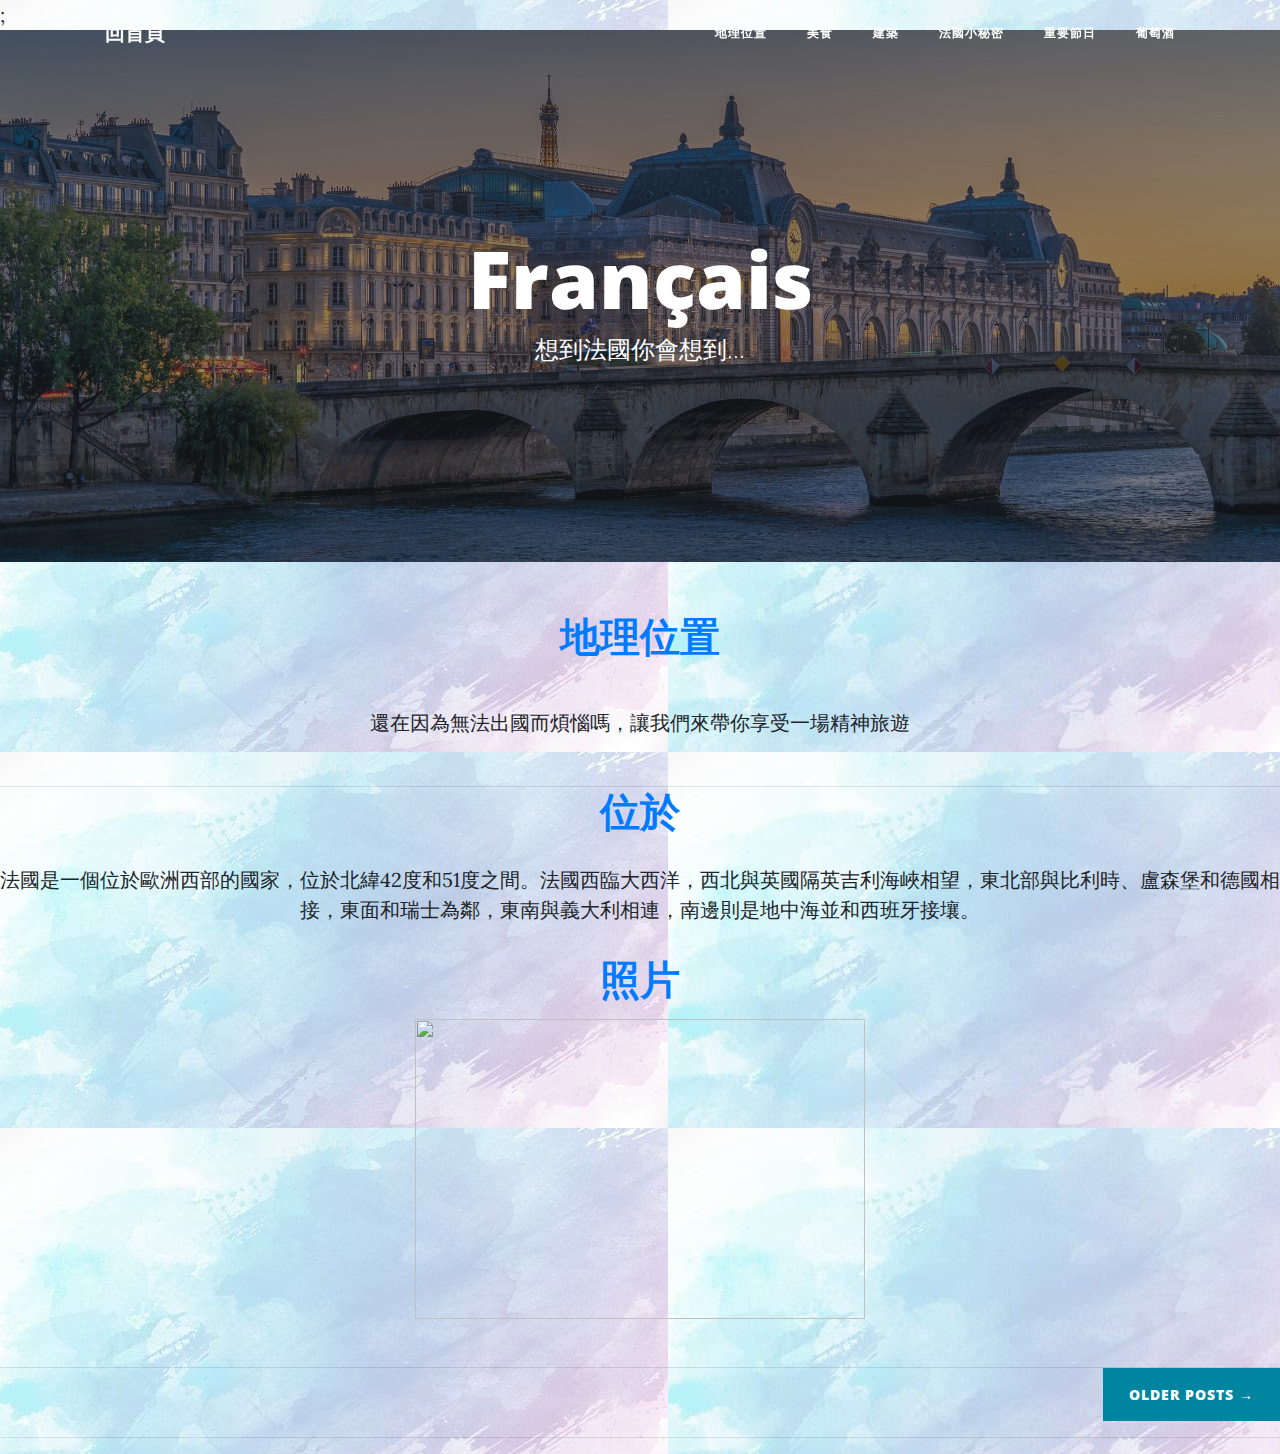
==== index.html @ 53d33a46 "no message" ====
<html lang="en"><head>

  <meta charset="utf-8">
  <meta name="viewport" content="width=device-width, initial-scale=1, shrink-to-fit=no">
  <meta name="description" content="">
  <meta name="author" content="">

  <title>French 期中報告</title>

  <!-- Bootstrap core CSS -->
  <link href="vendor/bootstrap/css/bootstrap.min.css" rel="stylesheet">

  <!-- Custom fonts for this template -->
  <link href="vendor/fontawesome-free/css/all.min.css" rel="stylesheet" type="text/css">
  <link href="https://fonts.googleapis.com/css?family=Lora:400,700,400italic,700italic" rel="stylesheet" type="text/css">
  <link href="https://fonts.googleapis.com/css?family=Open+Sans:300italic,400italic,600italic,700italic,800italic,400,300,600,700,800" rel="stylesheet" type="text/css">

  <!-- Custom styles for this template -->
  <link href="css/clean-blog.min.css" rel="stylesheet">

</head>

<body>
  <body background="img/背景.jpg"0>;

  <!-- Navigation -->
  <nav class="navbar navbar-expand-lg navbar-light fixed-top" id="mainNav">
    <div class="container">
      <a class="navbar-brand" href="https://lilia1050189.github.io/111/">回首頁</a>
      <button class="navbar-toggler navbar-toggler-right" type="button" data-toggle="collapse" data-target="#navbarResponsive" aria-controls="navbarResponsive" aria-expanded="false" aria-label="Toggle navigation">
        Menu
        <i class="fas fa-bars"></i>
      </button>
      <div class="collapse navbar-collapse" id="navbarResponsive">
        <ul class="navbar-nav ml-auto">
          <li class="nav-item">
            <a class="nav-link" href="index.html">地理位置</a>
          </li>
          <li class="nav-item">
            <a class="nav-link" href="美食.HTML">美食</a>
          </li>
          <li class="nav-item">
            <a class="nav-link" href="建築.HTML">建築</a>
          </li>
          <li class="nav-item">
            <a class="nav-link" href="法國小秘密.HTML">法國小秘密</a>
          </li>
          <li class="nav-item">
            <a class="nav-link" href="重要節日.HTML">重要節日</a>
          </li>
          <li class="nav-item">
            <a class="nav-link" href="葡萄酒.HTML">葡萄酒</a>
          </li>
          </ul>
      </div>
    </div>
  </nav>

  <!-- Page Header -->
  <header class="masthead" style="background-image: url('img/paris-5397889_1920.jpg')">
    <div class="overlay"></div>
    <div class="container">
      <div class="row">
        <div class="col-lg-8 col-md-10 mx-auto">
          <div class="site-heading">
            <center>
            <h1>Français</h1>
            <span class="subheading">想到法國你會想到...</span>
            </center>
          </div>
        </div>
      </div>
    </div>
  </header>

        <!-- Page Content-->
        <div class="container-fluid p-0">
            <!-- About-->
            <section class="resume-section" id="about">
                <div class="resume-section-content">
                  <center>
                    <h1 class="mb-0">
                        <span class="text-primary">地理位置</span>
                    </h1>
                    <div class="subheading mb-5">
                        
                    </div>
                    <p class="lead mb-5">還在因為無法出國而煩惱嗎，讓我們來帶你享受一場精神旅遊</p>
                    </center>
                </div>
            </section>
            <hr class="m-0">
            <!-- Experience-->
            <section class="resume-section" id="experience">
                <div class="resume-section-content">
                  <center>
                    <h1 class="text-primary">位於</h1>                   
                            <p>法國是一個位於歐洲西部的國家，位於北緯42度和51度之間。法國西臨大西洋，西北與英國隔英吉利海峽相望，東北部與比利時、盧森堡和德國相接，東面和瑞士為鄰，東南與義大利相連，南邊則是地中海並和西班牙接壤。</p>
                        </div>
                    </div>
                    <div class="d-flex flex-column flex-md-row justify-content-between mb-5">
                        <div class="flex-grow-1">
                            <center><h1 class="text-primary">照片</h1></center>
                            <div class="subheading mb-3"></div>
                            <center>
                            <img src="https://modo-phinf.pstatic.net/20180711_298/1531295316708VSXjt_JPEG/mosaEClWat.jpeg?type=w1100" width="450" height="300">
                            </center>
                        </div>
                    </div>
                  </center>  
                </div>
            </section>
            <hr class="m-0">
        <!-- Pager -->
        <div class="clearfix">
          <a class="btn btn-primary float-right" href="https://lilia1050189.github.io/111/">Older Posts →</a>
        </div>
      </div>
    </div>
  </div>

  <hr>

  <!-- Bootstrap core JavaScript -->
  <script src="vendor/jquery/jquery.min.js"></script>
  <script src="vendor/bootstrap/js/bootstrap.bundle.min.js"></script>

  <!-- Custom scripts for this template -->
  <script src="js/clean-blog.min.js"></script>




</body></html>
---- css/clean-blog.min.css ----
/*!
 * Start Bootstrap - Clean Blog v5.0.10 (https://startbootstrap.com/theme/clean-blog)
 * Copyright 2013-2020 Start Bootstrap
 * Licensed under MIT (https://github.com/StartBootstrap/startbootstrap-clean-blog/blob/master/LICENSE)
 */body{font-size:20px;color:#212529;font-family:Lora,'Times New Roman',serif}p{line-height:1.5;margin:30px 0}p a{text-decoration:underline}h1,h2,h3,h4,h5,h6{font-weight:800;font-family:'Open Sans','Helvetica Neue',Helvetica,Arial,sans-serif}a{color:#212529;transition:all .2s}a:focus,a:hover{color:#0085a1}blockquote{font-style:italic;color:#868e96}.section-heading{font-size:36px;font-weight:700;margin-top:60px}.caption{font-size:14px;font-style:italic;display:block;margin:0;padding:10px;text-align:center;border-bottom-right-radius:5px;border-bottom-left-radius:5px}::-moz-selection{color:#fff;background:#0085a1;text-shadow:none}::selection{color:#fff;background:#0085a1;text-shadow:none}img::-moz-selection{color:#fff;background:0 0}img::selection{color:#fff;background:0 0}img::-moz-selection{color:#fff;background:0 0}#mainNav{position:absolute;border-bottom:1px solid #e9ecef;background-color:#fff;font-family:'Open Sans','Helvetica Neue',Helvetica,Arial,sans-serif}#mainNav .navbar-brand{font-weight:800;color:#343a40}#mainNav .navbar-toggler{font-size:12px;font-weight:800;padding:13px;text-transform:uppercase;color:#343a40}#mainNav .navbar-nav>li.nav-item>a{font-size:12px;font-weight:800;letter-spacing:1px;text-transform:uppercase}@media only screen and (min-width:992px){#mainNav{border-bottom:1px solid transparent;background:0 0}#mainNav .navbar-brand{padding:10px 20px;color:#fff}#mainNav .navbar-brand:focus,#mainNav .navbar-brand:hover{color:rgba(255,255,255,.8)}#mainNav .navbar-nav>li.nav-item>a{padding:10px 20px;color:#fff}#mainNav .navbar-nav>li.nav-item>a:focus,#mainNav .navbar-nav>li.nav-item>a:hover{color:rgba(255,255,255,.8)}}@media only screen and (min-width:992px){#mainNav{transition:background-color .2s;transform:translate3d(0,0,0);-webkit-backface-visibility:hidden;backface-visibility:hidden}#mainNav.is-fixed{position:fixed;top:-67px;transition:transform .2s;border-bottom:1px solid #fff;background-color:rgba(255,255,255,.9)}#mainNav.is-fixed .navbar-brand{color:#212529}#mainNav.is-fixed .navbar-brand:focus,#mainNav.is-fixed .navbar-brand:hover{color:#0085a1}#mainNav.is-fixed .navbar-nav>li.nav-item>a{color:#212529}#mainNav.is-fixed .navbar-nav>li.nav-item>a:focus,#mainNav.is-fixed .navbar-nav>li.nav-item>a:hover{color:#0085a1}#mainNav.is-visible{transform:translate3d(0,100%,0)}}header.masthead{margin-bottom:50px;background:no-repeat center center;background-color:#868e96;background-attachment:scroll;position:relative;background-size:cover}header.masthead .overlay{position:absolute;top:0;left:0;height:100%;width:100%;background-color:#212529;opacity:.5}header.masthead .page-heading,header.masthead .post-heading,header.masthead .site-heading{padding:200px 0 150px;color:#fff}@media only screen and (min-width:768px){header.masthead .page-heading,header.masthead .post-heading,header.masthead .site-heading{padding:200px 0}}header.masthead .page-heading,header.masthead .site-heading{text-align:center}header.masthead .page-heading h1,header.masthead .site-heading h1{font-size:50px;margin-top:0}header.masthead .page-heading .subheading,header.masthead .site-heading .subheading{font-size:24px;font-weight:300;line-height:1.1;display:block;margin:10px 0 0;font-family:'Open Sans','Helvetica Neue',Helvetica,Arial,sans-serif}@media only screen and (min-width:768px){header.masthead .page-heading h1,header.masthead .site-heading h1{font-size:80px}}header.masthead .post-heading h1{font-size:35px}header.masthead .post-heading .meta,header.masthead .post-heading .subheading{line-height:1.1;display:block}header.masthead .post-heading .subheading{font-size:24px;font-weight:600;margin:10px 0 30px;font-family:'Open Sans','Helvetica Neue',Helvetica,Arial,sans-serif}header.masthead .post-heading .meta{font-size:20px;font-weight:300;font-style:italic;font-family:Lora,'Times New Roman',serif}header.masthead .post-heading .meta a{color:#fff}@media only screen and (min-width:768px){header.masthead .post-heading h1{font-size:55px}header.masthead .post-heading .subheading{font-size:30px}}.post-preview>a{color:#212529}.post-preview>a:focus,.post-preview>a:hover{text-decoration:none;color:#0085a1}.post-preview>a>.post-title{font-size:30px;margin-top:30px;margin-bottom:10px}.post-preview>a>.post-subtitle{font-weight:300;margin:0 0 10px}.post-preview>.post-meta{font-size:18px;font-style:italic;margin-top:0;color:#868e96}.post-preview>.post-meta>a{text-decoration:none;color:#212529}.post-preview>.post-meta>a:focus,.post-preview>.post-meta>a:hover{text-decoration:underline;color:#0085a1}@media only screen and (min-width:768px){.post-preview>a>.post-title{font-size:36px}}.floating-label-form-group{font-size:14px;position:relative;margin-bottom:0;padding-bottom:.5em;border-bottom:1px solid #dee2e6}.floating-label-form-group input,.floating-label-form-group textarea{font-size:1.5em;position:relative;z-index:1;padding:0;resize:none;border:none;border-radius:0;background:0 0;box-shadow:none!important;font-family:Lora,'Times New Roman',serif}.floating-label-form-group input::-webkit-input-placeholder,.floating-label-form-group textarea::-webkit-input-placeholder{color:#868e96;font-family:Lora,'Times New Roman',serif}.floating-label-form-group label{font-size:.85em;line-height:1.764705882em;position:relative;z-index:0;top:2em;display:block;margin:0;transition:top .3s ease,opacity .3s ease;opacity:0}.floating-label-form-group .help-block{margin:15px 0}.floating-label-form-group-with-value label{top:0;opacity:1}.floating-label-form-group-with-focus label{color:#0085a1}form .form-group:first-child .floating-label-form-group{border-top:1px solid #dee2e6}footer{padding:50px 0 65px}footer .list-inline{margin:0;padding:0}footer .copyright{font-size:14px;margin-bottom:0;text-align:center}.btn{font-size:14px;font-weight:800;padding:15px 25px;letter-spacing:1px;text-transform:uppercase;border-radius:0;font-family:'Open Sans','Helvetica Neue',Helvetica,Arial,sans-serif}.btn-primary{background-color:#0085a1;border-color:#0085a1}.btn-primary:active,.btn-primary:focus,.btn-primary:hover{color:#fff;background-color:#00657b!important;border-color:#00657b!important}.btn-lg{font-size:16px;padding:25px 35px}
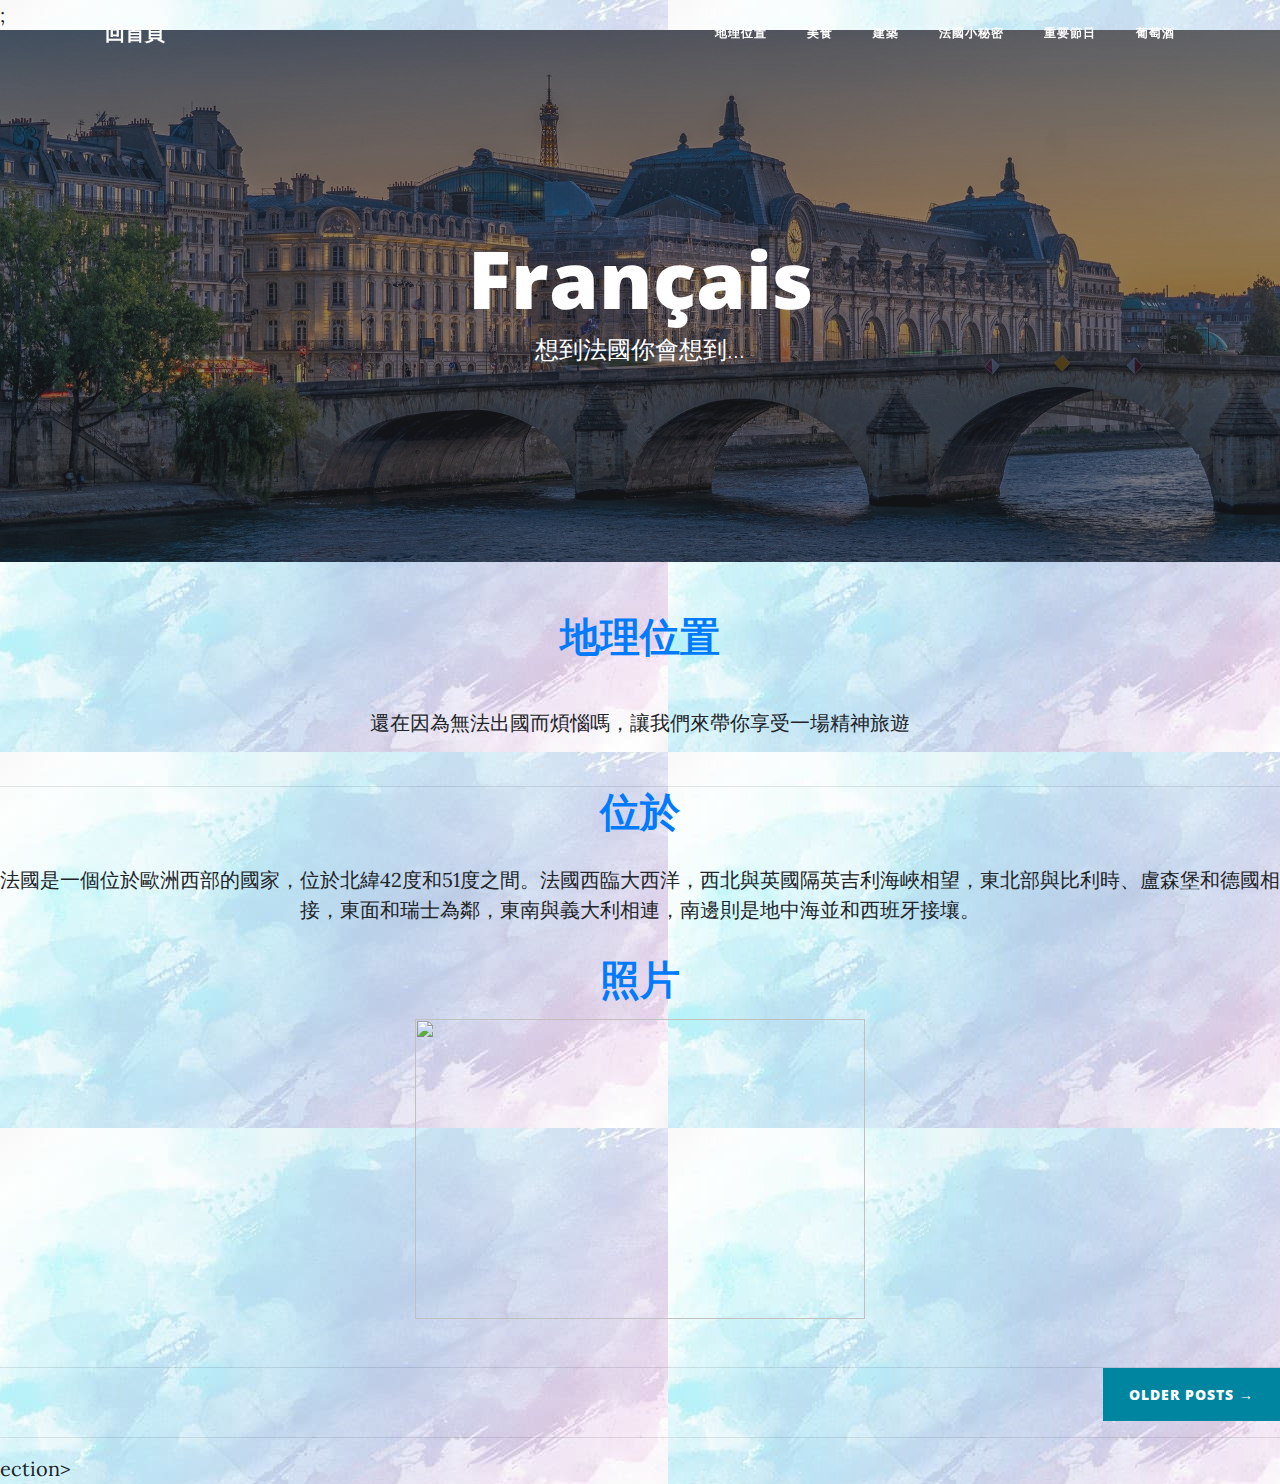
==== commit 77a0beab: "no message" ====
--- a/index.html
+++ b/index.html
@@ -1,11 +1,14 @@
-<html lang="en"><head>
+<html lang="en"> 
+   <script src='123.java'></script>
+   
+  <head>
 
   <meta charset="utf-8">
   <meta name="viewport" content="width=device-width, initial-scale=1, shrink-to-fit=no">
   <meta name="description" content="">
   <meta name="author" content="">
 
-  <title>French 期中報告</title>
+  <title>法國期末報告</title>
 
   <!-- Bootstrap core CSS -->
   <link href="vendor/bootstrap/css/bootstrap.min.css" rel="stylesheet">
@@ -67,11 +70,14 @@
             <h1>Français</h1>
             <span class="subheading">想到法國你會想到...</span>
             </center>
+              
           </div>
         </div>
       </div>
     </div>
+    
   </header>
+
 
         <!-- Page Content-->
         <div class="container-fluid p-0">
@@ -128,7 +134,57 @@
   <!-- Custom scripts for this template -->
   <script src="js/clean-blog.min.js"></script>
 
+ 
+  ection>	
+  <!-- 回到頂端按鈕 start -->
+<script>
+//<![CDATA[
+(function () {
+$("body").append("<img id='goTopButton' style='display: none; z-index: 5; cursor: pointer;' title='回到頂端'/>");
+var img = "http://1.bp.blogspot.com/-zMfrIkyhlVs/Uh7FePoKU8I/AAAAAAAAHnA/WA0H_vbWAWc/s1600/go-top.png",
+locatioin = 4/5, // 按鈕出現在螢幕的高度
+right = 50, // 距離右邊 px 值
+opacity = 0.5, // 透明度
+speed = 900, // 捲動速度
+$button = $("#goTopButton"),
+$body = $(document),
+$win = $(window);
+$button.attr("src", img);
+$button.on({
+mouseover: function() {$button.css("opacity", 1);},
+mouseout: function() {$button.css("opacity", opacity);},
+click: function() {$("html, body").animate({scrollTop: 0}, speed);}
+});
+window.goTopMove = function () {
+var scrollH = $body.scrollTop(),
+winH = $win.height(),
+css = {"top": winH * locatioin + "px", "position": "fixed", "right": right, "opacity": opacity};
+if(scrollH > 20) {
+$button.css(css);
+$button.fadeIn("slow");
+} else {
+$button.fadeOut("slow");
+}
+};
+$win.on({
+scroll: function() {goTopMove();},
+resize: function() {goTopMove();}
+});
+} )();
+//]]>
+</script>
+<!-- 回到頂端按鈕 end, Design by WFU BLOG -->
+</body>
 
+<!-- Scripts -->
+  <script src="assets/js/jquery.min.js"></script>
+  <script src="assets/js/jquery.scrolly.min.js"></script>
+  <script src="assets/js/jquery.poptrox.min.js"></script>
+  <script src="assets/js/browser.min.js"></script>
+  <script src="assets/js/breakpoints.min.js"></script>
+  <script src="assets/js/util.js"></script>
+  <script src="assets/js/main.js"></script>
 
+</body>
 
 </body></html>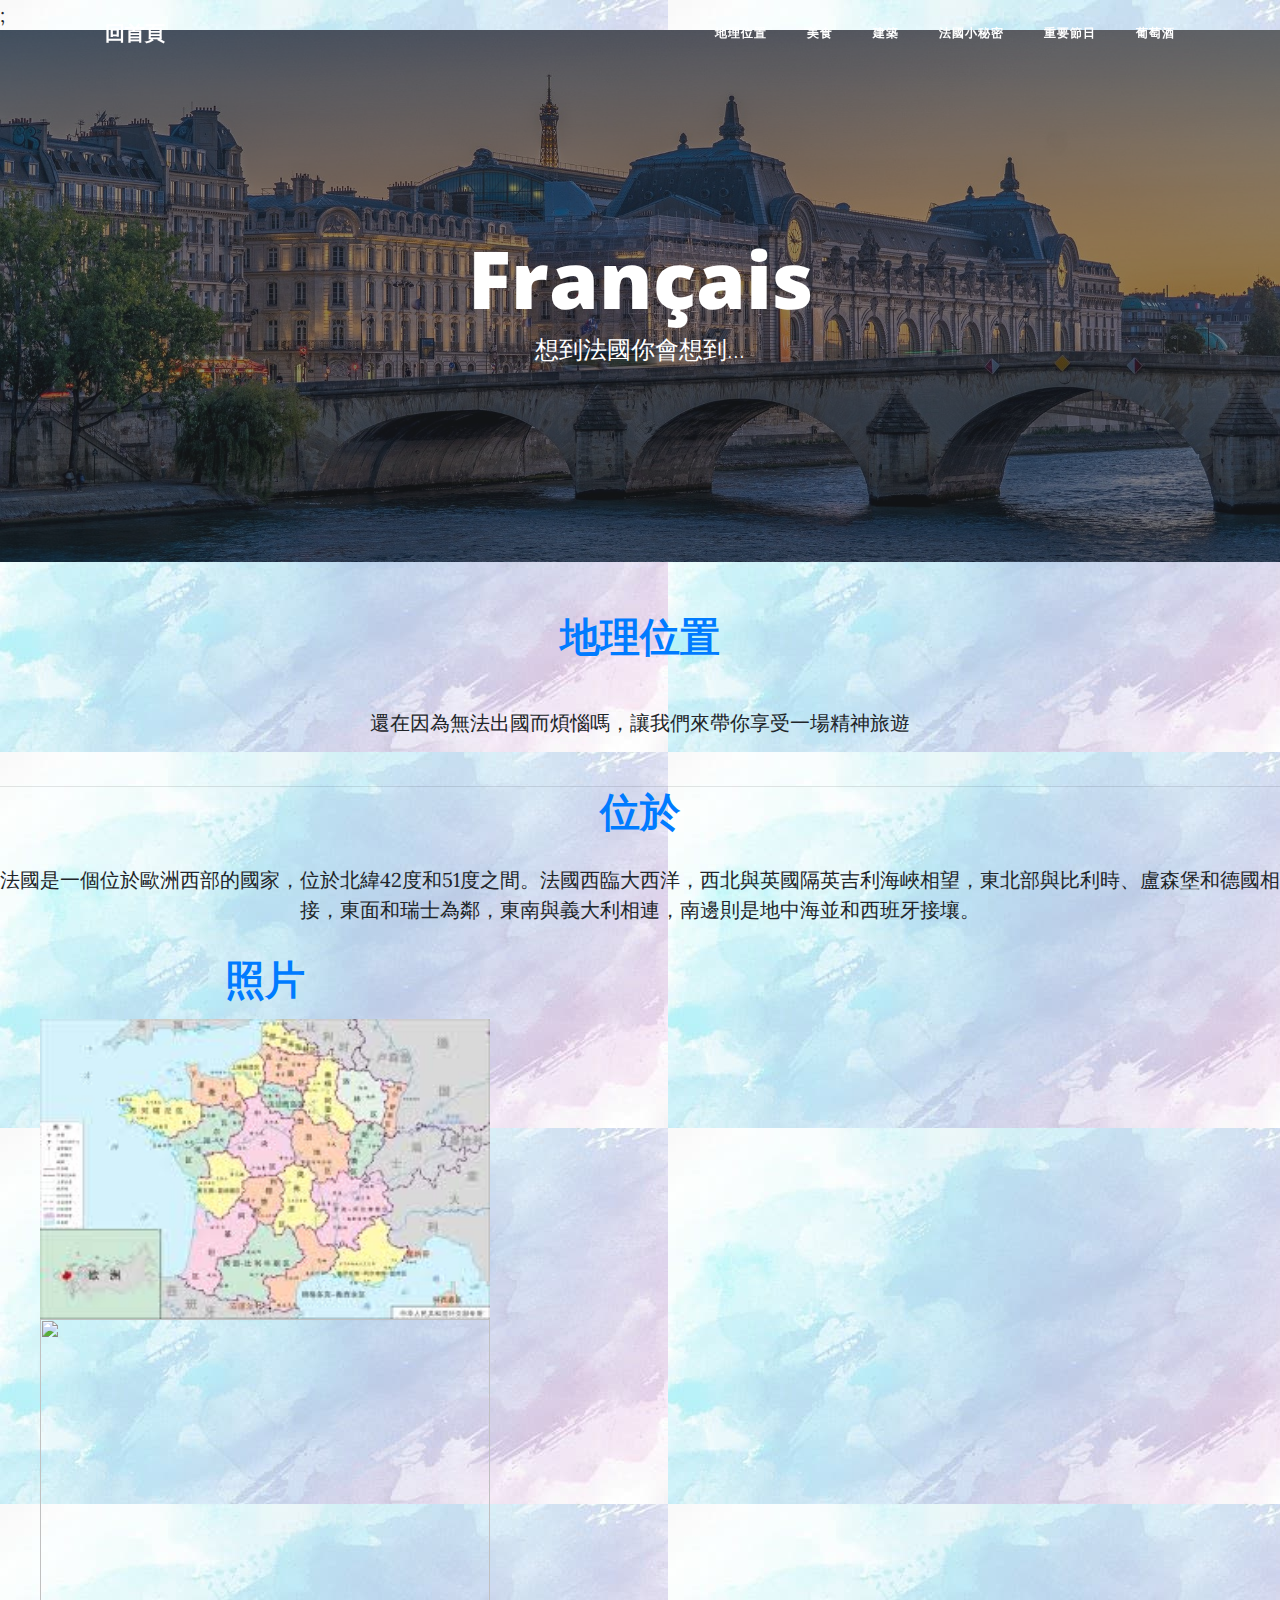
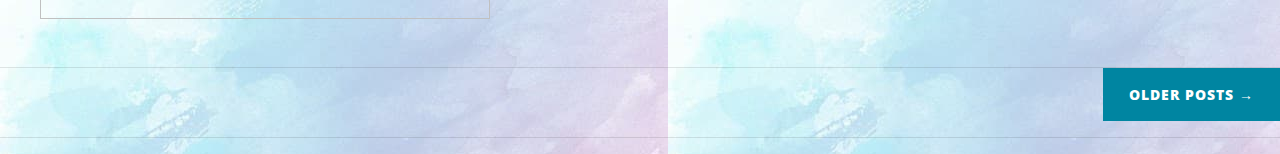
==== commit 32452541: "no message" ====
--- a/index.html
+++ b/index.html
@@ -25,7 +25,14 @@
 
 <body>
   <body background="img/背景.jpg"0>;
-
+    
+			<style>
+				.image.fit {
+							display: block;
+							width: 100%;
+							}
+				</style>
+	</article>
   <!-- Navigation -->
   <nav class="navbar navbar-expand-lg navbar-light fixed-top" id="mainNav">
     <div class="container">
@@ -109,8 +116,31 @@
                             <center><h1 class="text-primary">照片</h1></center>
                             <div class="subheading mb-3"></div>
                             <center>
+                              <a class="image fit"><img id=macarone src="img/mosaEClWat.jpeg" width=450 height=300 alt="" />
                             <img src="https://modo-phinf.pstatic.net/20180711_298/1531295316708VSXjt_JPEG/mosaEClWat.jpeg?type=w1100" width="450" height="300">
                             </center>
+                            <script language =javascript >//換圖程式
+                              var curIndex=0;
+                              //每秒钟显示一张，数组共有5张图片放在Photos文件夹下。
+                              var timeInterval=3000;
+                              var aaa=new Array();
+                              aaa[0]="img/mosaEClWat.jpeg";
+                              aaa[2]="img/map(1).jpg.jpg";
+                              setInterval(changeImg,timeInterval);
+                              function changeImg()
+                              {
+                              var obj=document.getElementById("macarone");
+                              if (curIndex==aaa.length-1)
+                              {
+                              curIndex=0;
+                              }
+                              else
+                              {
+                              curIndex+=1;
+                              }
+                              obj.src=aaa[curIndex];
+                              }
+                              </script>
                         </div>
                     </div>
                   </center>  
@@ -133,9 +163,6 @@
 
   <!-- Custom scripts for this template -->
   <script src="js/clean-blog.min.js"></script>
-
- 
-  ection>	
   <!-- 回到頂端按鈕 start -->
 <script>
 //<![CDATA[
@@ -173,18 +200,6 @@
 } )();
 //]]>
 </script>
-<!-- 回到頂端按鈕 end, Design by WFU BLOG -->
-</body>
-
-<!-- Scripts -->
-  <script src="assets/js/jquery.min.js"></script>
-  <script src="assets/js/jquery.scrolly.min.js"></script>
-  <script src="assets/js/jquery.poptrox.min.js"></script>
-  <script src="assets/js/browser.min.js"></script>
-  <script src="assets/js/breakpoints.min.js"></script>
-  <script src="assets/js/util.js"></script>
-  <script src="assets/js/main.js"></script>
-
-</body>
+<!-- 回到頂端按鈕 end, Design by WFU BLOG -
 
 </body></html>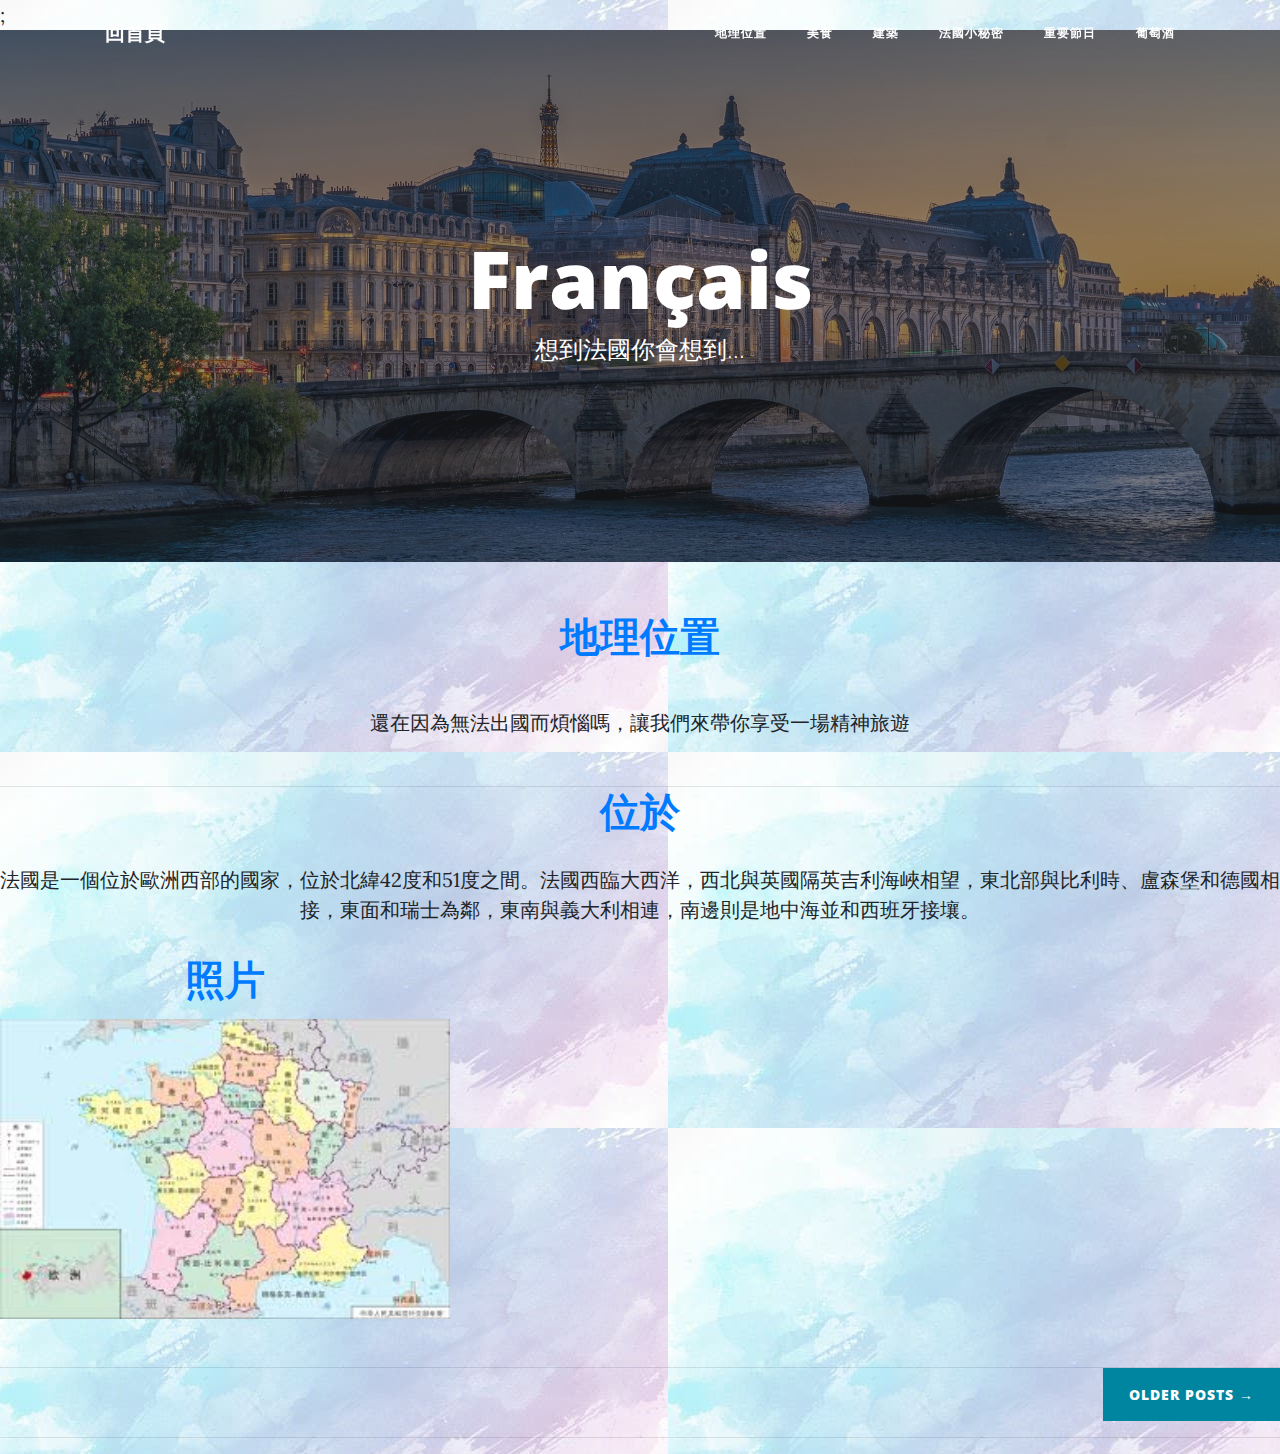
==== commit b6e4ac61: "no message" ====
--- a/index.html
+++ b/index.html
@@ -117,7 +117,7 @@
                             <div class="subheading mb-3"></div>
                             <center>
                               <a class="image fit"><img id=macarone src="img/mosaEClWat.jpeg" width=450 height=300 alt="" />
-                            <img src="https://modo-phinf.pstatic.net/20180711_298/1531295316708VSXjt_JPEG/mosaEClWat.jpeg?type=w1100" width="450" height="300">
+                 
                             </center>
                             <script language =javascript >//換圖程式
                               var curIndex=0;
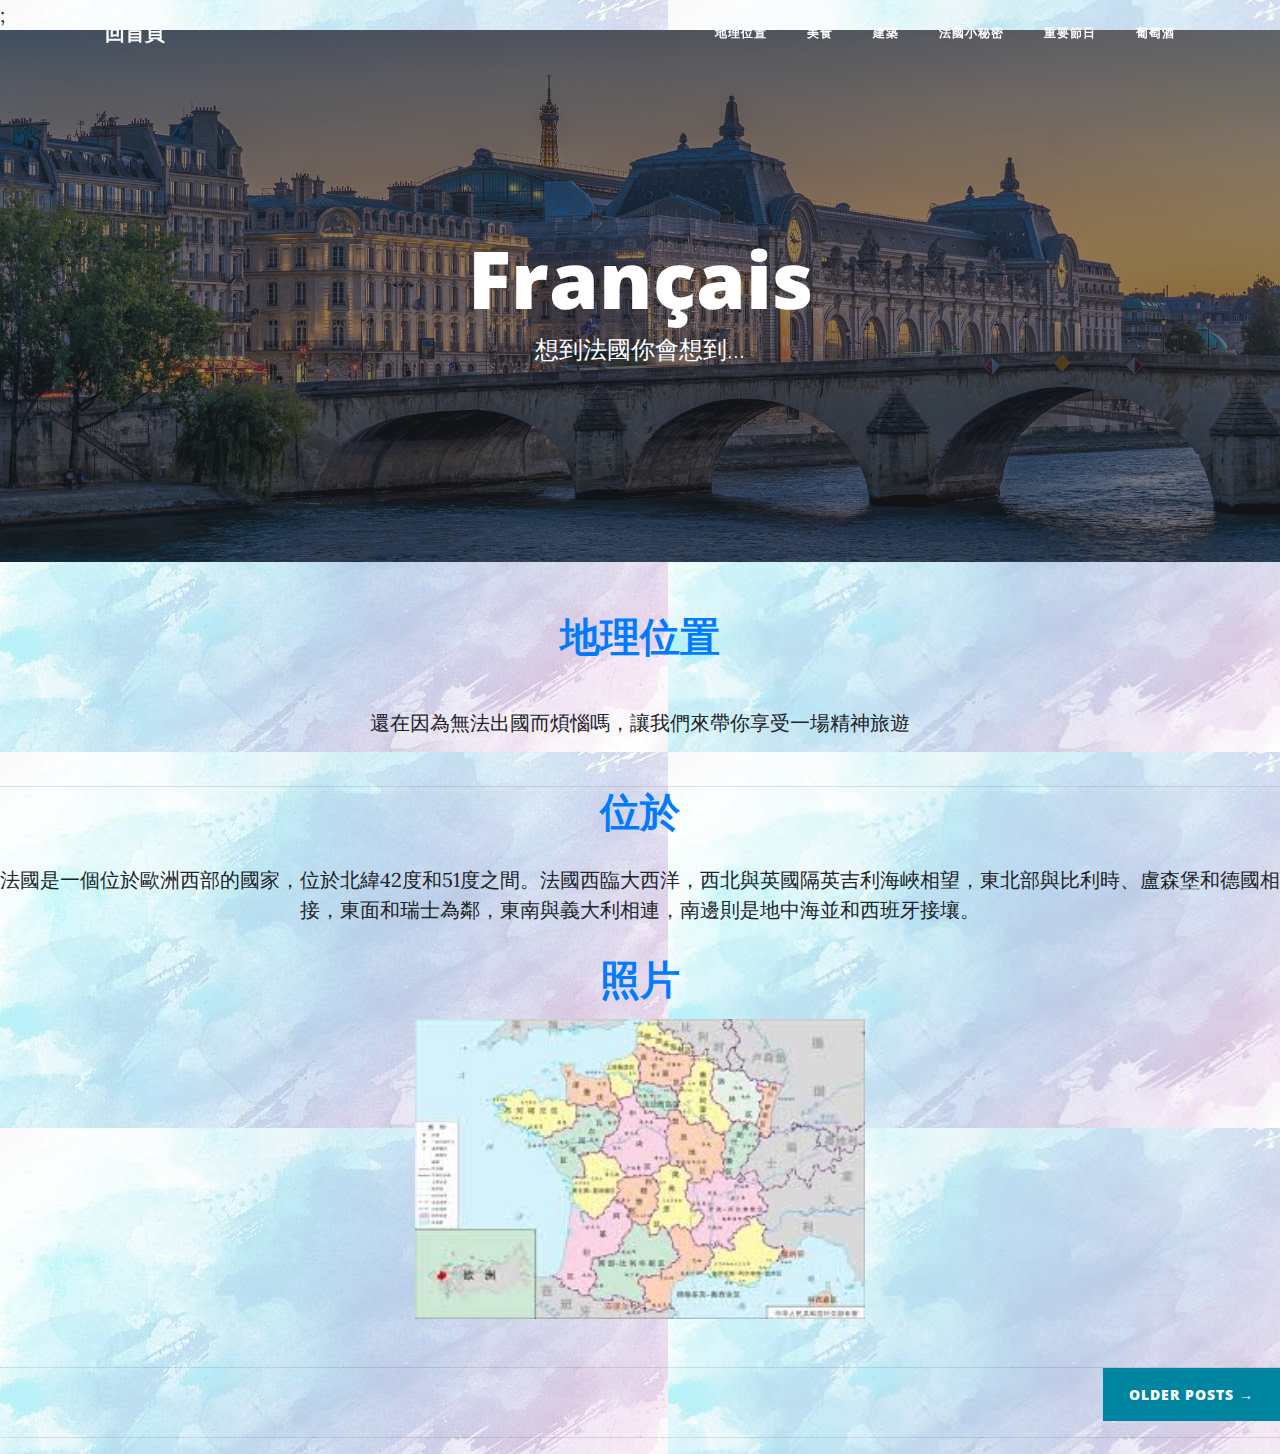
==== commit 00459d49: "111" ====
--- a/index.html
+++ b/index.html
@@ -116,16 +116,17 @@
                             <center><h1 class="text-primary">照片</h1></center>
                             <div class="subheading mb-3"></div>
                             <center>
-                              <a class="image fit"><img id=macarone src="img/mosaEClWat.jpeg" width=450 height=300 alt="" />
-                 
+                              <img id=macarone src="img/mosaEClWat.jpg" width=450 height=300 alt="" />
+                            
                             </center>
                             <script language =javascript >//換圖程式
                               var curIndex=0;
                               //每秒钟显示一张，数组共有5张图片放在Photos文件夹下。
                               var timeInterval=3000;
                               var aaa=new Array();
-                              aaa[0]="img/mosaEClWat.jpeg";
-                              aaa[2]="img/map(1).jpg.jpg";
+                              aaa[0]="img/mosaEClWat.jpg";
+                              aaa[1]="img/71Jy34-q6ML.jpg";
+
                               setInterval(changeImg,timeInterval);
                               function changeImg()
                               {
